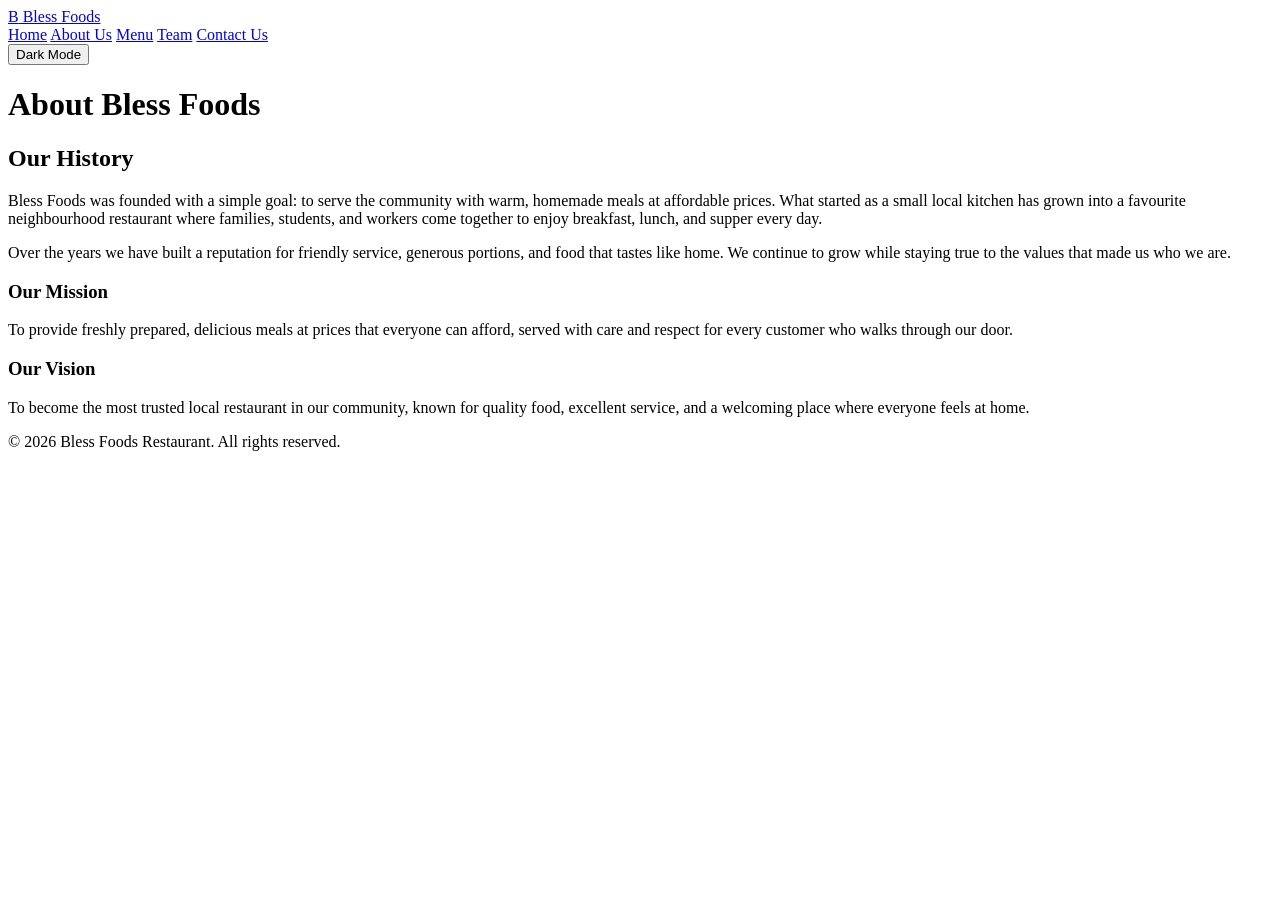
==== about.html @ e5810b9f "Add files via upload" ====
<!DOCTYPE html>
<html lang="en">
<head>
    <meta charset="UTF-8">
    <meta name="viewport" content="width=device-width, initial-scale=1.0">
    <title>BLESS FOODS - About Us</title>
    <link rel="stylesheet" href="css/styles.css">
</head>
<body>
    <nav class="navbar">
        <a href="index.html" class="logo">
            <span class="logo-icon">B</span>
            Bless Foods
        </a>
        <div class="nav-links">
            <a href="index.html">Home</a>
            <a href="about.html">About Us</a>
            <a href="menu.html">Menu</a>
            <a href="team.html">Team</a>
            <a href="contact.html">Contact Us</a>
        </div>
        <div class="nav-controls">
            <button type="button" id="darkModeToggle" class="btn-toggle" aria-label="Toggle dark mode">Dark Mode</button>
        </div>
    </nav>

    <div class="container">
        <h1 class="text-center fade-in">About Bless Foods</h1>

        <div class="card fade-in">
            <h2>Our History</h2>
            <p>Bless Foods was founded with a simple goal: to serve the community with warm, homemade meals at affordable prices. What started as a small local kitchen has grown into a favourite neighbourhood restaurant where families, students, and workers come together to enjoy breakfast, lunch, and supper every day.</p>
            <p>Over the years we have built a reputation for friendly service, generous portions, and food that tastes like home. We continue to grow while staying true to the values that made us who we are.</p>
        </div>

        <div class="mission-grid">
            <div class="fade-in">
                <h3>Our Mission</h3>
                <p>To provide freshly prepared, delicious meals at prices that everyone can afford, served with care and respect for every customer who walks through our door.</p>
            </div>
            <div class="fade-in">
                <h3>Our Vision</h3>
                <p>To become the most trusted local restaurant in our community, known for quality food, excellent service, and a welcoming place where everyone feels at home.</p>
            </div>
        </div>
    </div>

    <footer>
        <p>&copy; 2026 Bless Foods Restaurant. All rights reserved.</p>
    </footer>

    <script src="js/main.js"></script>
</body>
</html>
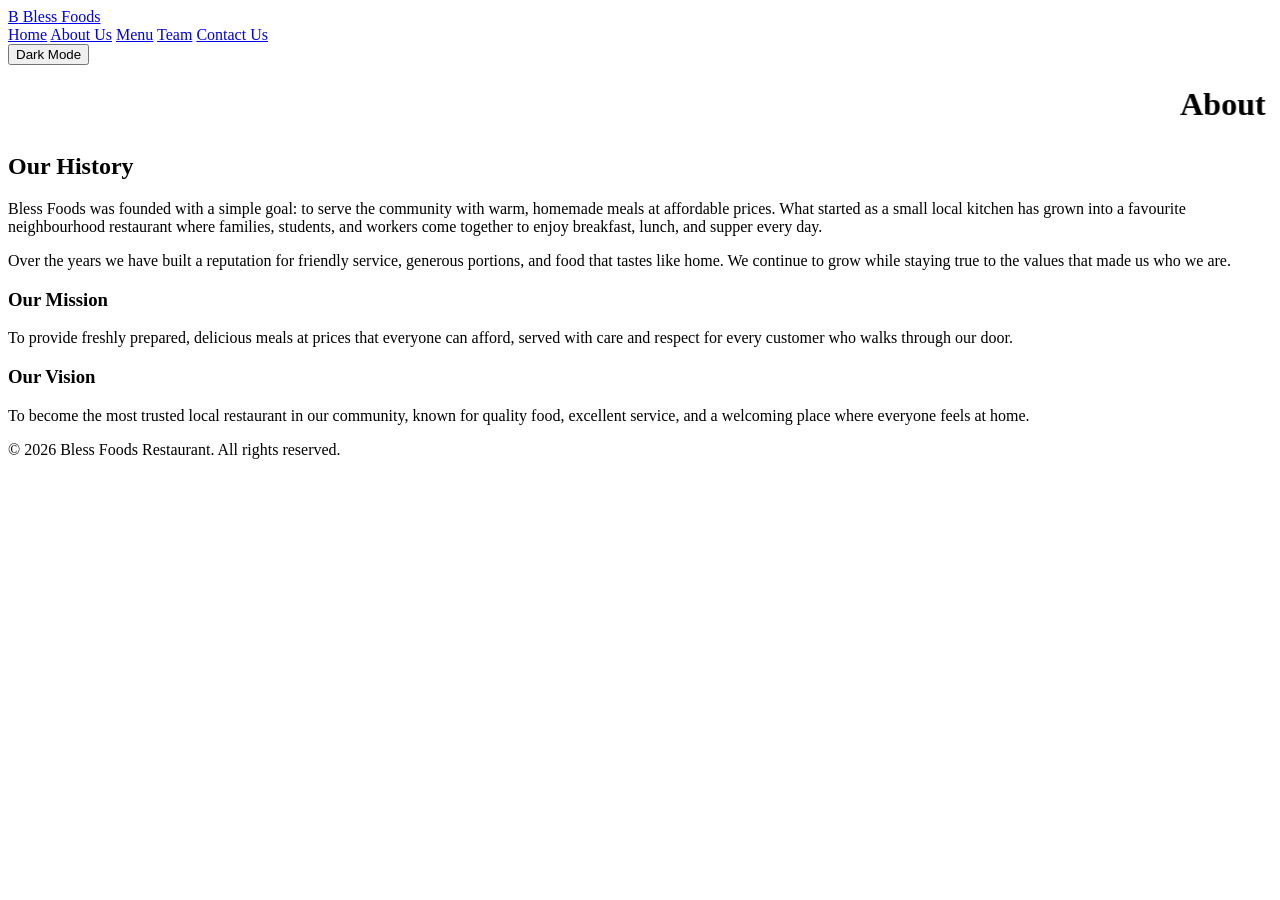
==== commit 93ec8c37: "Modify title and enhance About section with marquee Updated title and added marquee effect to the he" ====
--- a/about.html
+++ b/about.html
@@ -3,7 +3,7 @@
 <head>
     <meta charset="UTF-8">
     <meta name="viewport" content="width=device-width, initial-scale=1.0">
-    <title>BLESS FOODS - About Us</title>
+    <title>BLESS FOODS -About Us</title>
     <link rel="stylesheet" href="css/styles.css">
 </head>
 <body>
@@ -23,12 +23,11 @@
             <button type="button" id="darkModeToggle" class="btn-toggle" aria-label="Toggle dark mode">Dark Mode</button>
         </div>
     </nav>
-
     <div class="container">
-        <h1 class="text-center fade-in">About Bless Foods</h1>
+        <h1 class="text-center fade-in"><marquee>About Bless Foods</marquee></h1>
 
         <div class="card fade-in">
-            <h2>Our History</h2>
+            <h2><b >Our History</b></h2>
             <p>Bless Foods was founded with a simple goal: to serve the community with warm, homemade meals at affordable prices. What started as a small local kitchen has grown into a favourite neighbourhood restaurant where families, students, and workers come together to enjoy breakfast, lunch, and supper every day.</p>
             <p>Over the years we have built a reputation for friendly service, generous portions, and food that tastes like home. We continue to grow while staying true to the values that made us who we are.</p>
         </div>
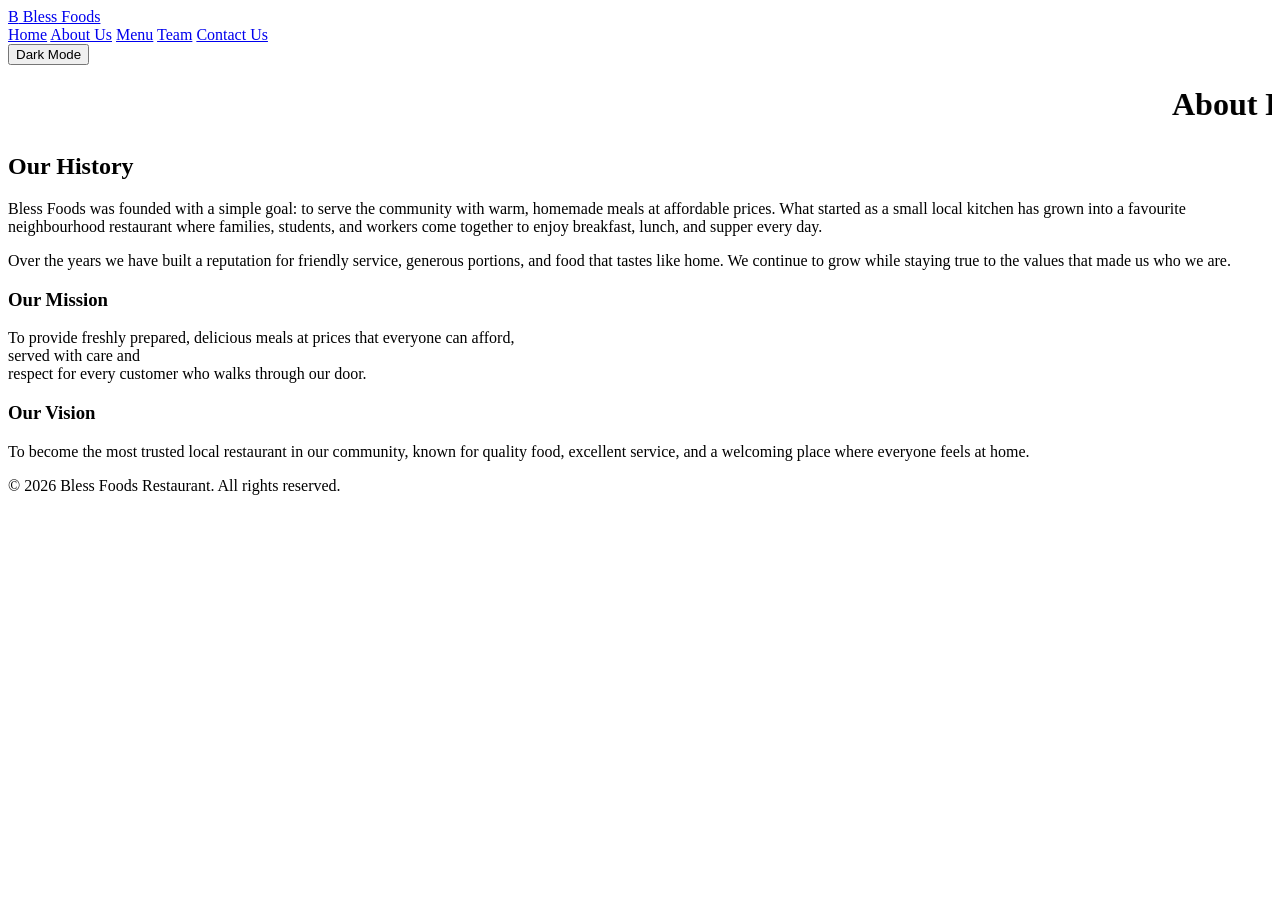
==== commit 55a876bd: "Refine mission statement and adjust footer layout Updated mission statement formatting and combined " ====
--- a/about.html
+++ b/about.html
@@ -34,8 +34,8 @@
 
         <div class="mission-grid">
             <div class="fade-in">
-                <h3>Our Mission</h3>
-                <p>To provide freshly prepared, delicious meals at prices that everyone can afford, served with care and respect for every customer who walks through our door.</p>
+                <h3><b>Our Mission</b></h3>
+                <p>To provide freshly prepared, delicious meals at prices that everyone can afford,<br> served with care and <br>respect for every customer who walks through our door.</p>
             </div>
             <div class="fade-in">
                 <h3>Our Vision</h3>
@@ -43,11 +43,8 @@
             </div>
         </div>
     </div>
-
     <footer>
         <p>&copy; 2026 Bless Foods Restaurant. All rights reserved.</p>
-    </footer>
-
-    <script src="js/main.js"></script>
+    </footer> <script src="js/main.js"></script>
 </body>
 </html>
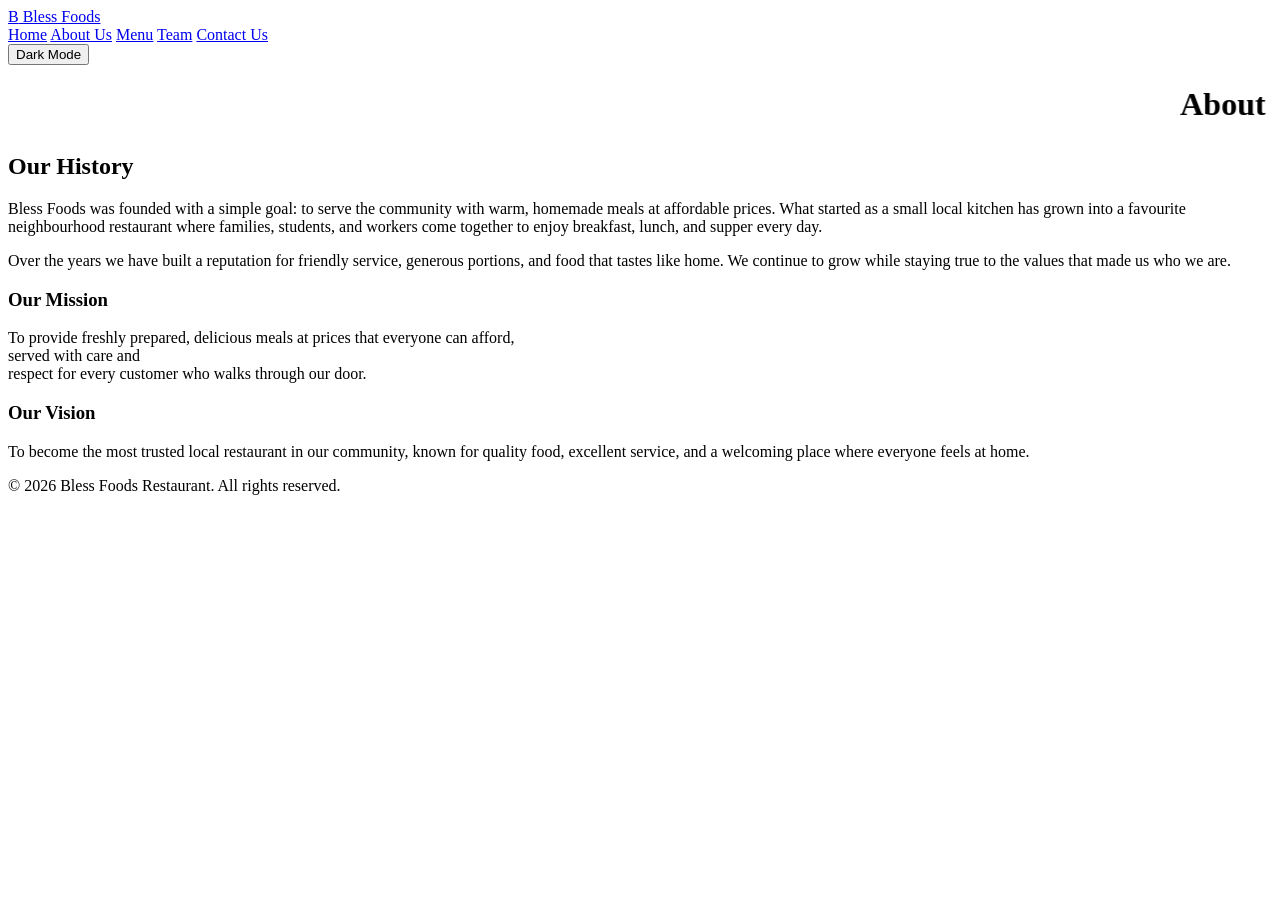
==== commit 4148b229: "Fix script source path in about.html" ====
--- a/about.html
+++ b/about.html
@@ -45,6 +45,6 @@
     </div>
     <footer>
         <p>&copy; 2026 Bless Foods Restaurant. All rights reserved.</p>
-    </footer> <script src="js/main.js"></script>
+    </footer> <script src="main.js"></script>
 </body>
 </html>
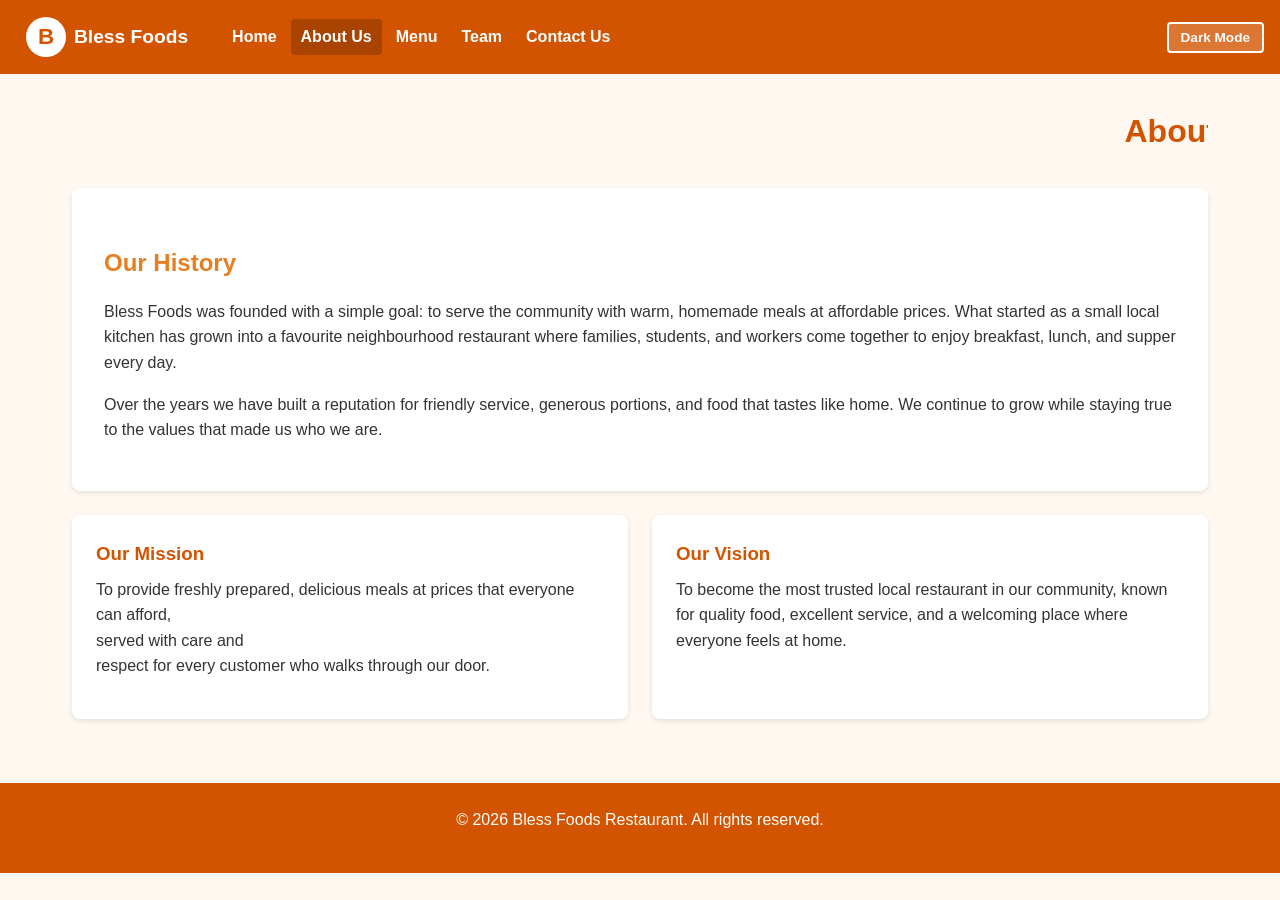
==== commit 5ac049e0: "Fix stylesheet link in about.html" ====
--- a/about.html
+++ b/about.html
@@ -4,7 +4,7 @@
     <meta charset="UTF-8">
     <meta name="viewport" content="width=device-width, initial-scale=1.0">
     <title>BLESS FOODS -About Us</title>
-    <link rel="stylesheet" href="css/styles.css">
+    <link rel="stylesheet" href="styles.css">
 </head>
 <body>
     <nav class="navbar">
--- a/styles.css
+++ b/styles.css
@@ -0,0 +1,554 @@
+* {
+    margin: 0;
+    padding: 0;
+    box-sizing: border-box;
+}
+
+:root {
+    --primary: #d35400;
+    --primary-dark: #a84300;
+    --accent: #e67e22;
+    --highlight: #f39c12;
+    --bg: #fff8f1;
+    --surface: #ffffff;
+    --text: #333333;
+    --text-muted: #666666;
+    --border: #eeeeee;
+    --hero-bg: #fef5e7;
+    --shadow: rgba(0, 0, 0, 0.1);
+}
+
+body.dark-mode {
+    --bg: #1a1a1a;
+    --surface: #2d2d2d;
+    --text: #f0f0f0;
+    --text-muted: #b0b0b0;
+    --border: #444444;
+    --hero-bg: #252525;
+    --shadow: rgba(0, 0, 0, 0.4);
+}
+
+body {
+    font-family: Arial, sans-serif;
+    line-height: 1.6;
+    color: var(--text);
+    background-color: var(--bg);
+    transition: background-color 0.3s, color 0.3s;
+}
+
+.navbar {
+    background-color: var(--primary);
+    padding: 0.75rem 1rem;
+    display: flex;
+    flex-wrap: wrap;
+    align-items: center;
+    justify-content: center;
+    gap: 0.5rem;
+    position: sticky;
+    top: 0;
+    z-index: 100;
+}
+
+.logo {
+    display: flex;
+    align-items: center;
+    gap: 0.5rem;
+    color: white;
+    text-decoration: none;
+    font-weight: bold;
+    font-size: 1.2rem;
+    margin-right: 1rem;
+}
+
+.logo-icon {
+    width: 40px;
+    height: 40px;
+    background: white;
+    color: var(--primary);
+    border-radius: 50%;
+    display: flex;
+    align-items: center;
+    justify-content: center;
+    font-size: 1.4rem;
+}
+
+.nav-links {
+    display: flex;
+    flex-wrap: wrap;
+    justify-content: center;
+    gap: 0.25rem;
+}
+
+.navbar a {
+    color: white;
+    text-decoration: none;
+    font-weight: bold;
+    padding: 5px 10px;
+    border-radius: 4px;
+    transition: background-color 0.3s;
+}
+
+.navbar a:hover,
+.navbar a.active {
+    background-color: var(--primary-dark);
+}
+
+.nav-controls {
+    display: flex;
+    align-items: center;
+    gap: 0.5rem;
+    margin-left: auto;
+}
+
+.btn-toggle {
+    background: rgba(255, 255, 255, 0.2);
+    border: 2px solid white;
+    color: white;
+    padding: 6px 12px;
+    border-radius: 4px;
+    cursor: pointer;
+    font-weight: bold;
+    font-size: 0.85rem;
+    transition: background-color 0.3s;
+}
+
+.btn-toggle:hover {
+    background: rgba(255, 255, 255, 0.35);
+}
+
+.container {
+    max-width: 1200px;
+    margin: 0 auto;
+    padding: 2rem;
+}
+
+h1 {
+    color: var(--primary);
+    margin-bottom: 1rem;
+}
+
+h2 {
+    color: var(--accent);
+    margin: 1.5rem 0 1rem;
+}
+
+p {
+    margin-bottom: 1rem;
+}
+
+.hero {
+    text-align: center;
+    padding: 2rem 1rem;
+    background-color: var(--hero-bg);
+    border-radius: 8px;
+    margin-bottom: 2rem;
+}
+
+.about-section,
+.card,
+.menu-category,
+.contact-info,
+.team-card,
+.mission-grid > div {
+    background-color: var(--surface);
+    padding: 2rem;
+    border-radius: 8px;
+    box-shadow: 0 2px 5px var(--shadow);
+    transition: background-color 0.3s;
+}
+
+.carousel {
+    position: relative;
+    max-width: 900px;
+    margin: 0 auto 2rem;
+    overflow: hidden;
+    border-radius: 8px;
+    box-shadow: 0 4px 12px var(--shadow);
+}
+
+.carousel-inner {
+    display: flex;
+    transition: transform 0.5s ease-in-out;
+}
+
+.carousel-slide {
+    min-width: 100%;
+    height: 280px;
+    display: flex;
+    flex-direction: column;
+    align-items: center;
+    justify-content: center;
+    text-align: center;
+    padding: 2rem;
+    color: white;
+}
+
+.carousel-slide:nth-child(1) { background: linear-gradient(135deg, #d35400, #e67e22); }
+.carousel-slide:nth-child(2) { background: linear-gradient(135deg, #c0392b, #e74c3c); }
+.carousel-slide:nth-child(3) { background: linear-gradient(135deg, #27ae60, #2ecc71); }
+
+.carousel-slide h2 {
+    color: white;
+    font-size: 1.8rem;
+    margin-bottom: 0.5rem;
+}
+
+.carousel-slide p {
+    font-size: 1.1rem;
+    max-width: 500px;
+}
+
+.carousel-btn {
+    position: absolute;
+    top: 50%;
+    transform: translateY(-50%);
+    background: rgba(0, 0, 0, 0.4);
+    color: white;
+    border: none;
+    padding: 12px 16px;
+    cursor: pointer;
+    font-size: 1.2rem;
+    border-radius: 4px;
+    transition: background 0.3s;
+}
+
+.carousel-btn:hover {
+    background: rgba(0, 0, 0, 0.6);
+}
+
+.carousel-btn.prev { left: 10px; }
+.carousel-btn.next { right: 10px; }
+
+.carousel-dots {
+    display: flex;
+    justify-content: center;
+    gap: 8px;
+    margin-top: 1rem;
+}
+
+.carousel-dot {
+    width: 12px;
+    height: 12px;
+    border-radius: 50%;
+    background: #ccc;
+    border: none;
+    cursor: pointer;
+    transition: background 0.3s;
+}
+
+.carousel-dot.active {
+    background: var(--primary);
+}
+
+.mission-grid {
+    display: grid;
+    grid-template-columns: repeat(auto-fit, minmax(250px, 1fr));
+    gap: 1.5rem;
+    margin-top: 1.5rem;
+}
+
+.mission-grid > div {
+    padding: 1.5rem;
+}
+
+.mission-grid h3 {
+    color: var(--primary);
+    margin-bottom: 0.5rem;
+}
+
+.menu-toolbar {
+    display: flex;
+    flex-wrap: wrap;
+    gap: 1rem;
+    margin-bottom: 2rem;
+    align-items: center;
+}
+
+.menu-toolbar input {
+    flex: 1;
+    min-width: 200px;
+    padding: 10px 14px;
+    border: 2px solid var(--border);
+    border-radius: 6px;
+    font-size: 1rem;
+    background: var(--surface);
+    color: var(--text);
+}
+
+.menu-category {
+    padding: 0;
+    margin-bottom: 1.5rem;
+    overflow: hidden;
+}
+
+.accordion-header {
+    width: 100%;
+    display: flex;
+    justify-content: space-between;
+    align-items: center;
+    padding: 1rem 1.5rem;
+    background: var(--hero-bg);
+    border: none;
+    cursor: pointer;
+    font-size: 1.2rem;
+    font-weight: bold;
+    color: var(--accent);
+    text-align: left;
+    transition: background 0.3s;
+}
+
+.accordion-header:hover {
+    background: var(--border);
+}
+
+.accordion-icon {
+    font-size: 1.4rem;
+    transition: transform 0.3s;
+}
+
+.accordion-header.active .accordion-icon {
+    transform: rotate(180deg);
+}
+
+.accordion-content {
+    max-height: 0;
+    overflow: hidden;
+    transition: max-height 0.4s ease;
+    padding: 0 1.5rem;
+}
+
+.accordion-content.open {
+    padding: 1rem 1.5rem 1.5rem;
+}
+
+.menu-item {
+    display: flex;
+    justify-content: space-between;
+    flex-wrap: wrap;
+    margin-bottom: 0.8rem;
+    padding-bottom: 0.8rem;
+    border-bottom: 1px dashed var(--border);
+}
+
+.menu-item.hidden {
+    display: none;
+}
+
+.item-name {
+    font-weight: bold;
+}
+
+.item-price {
+    color: var(--primary);
+    font-weight: bold;
+}
+
+.item-description {
+    font-size: 0.9rem;
+    color: var(--text-muted);
+    margin-top: 0.2rem;
+    width: 100%;
+}
+
+.no-results {
+    text-align: center;
+    padding: 2rem;
+    color: var(--text-muted);
+    display: none;
+}
+
+.no-results.visible {
+    display: block;
+}
+
+.contact-form {
+    max-width: 600px;
+    margin: 0 auto 2rem;
+}
+
+.form-group {
+    margin-bottom: 1rem;
+}
+
+.form-group label {
+    display: block;
+    margin-bottom: 0.4rem;
+    font-weight: bold;
+}
+
+.form-group input,
+.form-group textarea,
+.form-group select {
+    width: 100%;
+    padding: 10px;
+    border: 2px solid var(--border);
+    border-radius: 6px;
+    font-size: 1rem;
+    background: var(--surface);
+    color: var(--text);
+}
+
+.form-group input.error,
+.form-group textarea.error {
+    border-color: #e74c3c;
+}
+
+.error-msg {
+    color: #e74c3c;
+    font-size: 0.85rem;
+    margin-top: 0.25rem;
+    display: none;
+}
+
+.error-msg.visible {
+    display: block;
+}
+
+.btn-submit {
+    background: var(--primary);
+    color: white;
+    border: none;
+    padding: 12px 24px;
+    font-size: 1rem;
+    font-weight: bold;
+    border-radius: 6px;
+    cursor: pointer;
+    transition: background 0.3s;
+}
+
+.btn-submit:hover {
+    background: var(--primary-dark);
+}
+
+.form-success {
+    display: none;
+    background: #d5f5e3;
+    color: #1e8449;
+    padding: 1rem;
+    border-radius: 6px;
+    margin-top: 1rem;
+    text-align: center;
+}
+
+body.dark-mode .form-success {
+    background: #1e5631;
+    color: #abebc6;
+}
+
+.form-success.visible {
+    display: block;
+}
+
+.contact-info {
+    max-width: 600px;
+    margin: 0 auto;
+}
+
+.contact-list {
+    list-style-type: none;
+}
+
+.contact-list li {
+    padding: 0.8rem 0;
+    border-bottom: 1px solid var(--border);
+}
+
+.social-links {
+    display: flex;
+    justify-content: center;
+    gap: 1rem;
+    margin-top: 1.5rem;
+    flex-wrap: wrap;
+}
+
+.social-links a {
+    display: inline-flex;
+    align-items: center;
+    gap: 0.4rem;
+    padding: 8px 16px;
+    background: var(--primary);
+    color: white;
+    text-decoration: none;
+    border-radius: 6px;
+    font-weight: bold;
+    transition: background 0.3s;
+}
+
+.social-links a:hover {
+    background: var(--primary-dark);
+}
+
+.team-grid {
+    display: grid;
+    grid-template-columns: repeat(auto-fit, minmax(220px, 1fr));
+    gap: 1.5rem;
+    margin-top: 2rem;
+}
+
+.team-card {
+    text-align: center;
+    padding: 1.5rem;
+}
+
+.team-photo {
+    width: 120px;
+    height: 120px;
+    border-radius: 50%;
+    margin: 0 auto 1rem;
+    display: flex;
+    align-items: center;
+    justify-content: center;
+    font-size: 2.5rem;
+    color: white;
+    font-weight: bold;
+}
+
+.team-card:nth-child(1) .team-photo { background: #d35400; }
+.team-card:nth-child(2) .team-photo { background: #e67e22; }
+.team-card:nth-child(3) .team-photo { background: #c0392b; }
+.team-card:nth-child(4) .team-photo { background: #27ae60; }
+
+.team-role {
+    color: var(--accent);
+    font-weight: bold;
+    margin-bottom: 0.5rem;
+}
+
+.fade-in {
+    opacity: 0;
+    transform: translateY(20px);
+    transition: opacity 0.6s ease, transform 0.6s ease;
+}
+
+.fade-in.visible {
+    opacity: 1;
+    transform: translateY(0);
+}
+
+footer {
+    text-align: center;
+    padding: 1.5rem;
+    background: var(--primary);
+    color: white;
+    margin-top: 2rem;
+}
+
+footer a {
+    color: white;
+}
+
+.text-center {
+    text-align: center;
+}
+
+@media (max-width: 600px) {
+    .nav-controls {
+        margin-left: 0;
+        width: 100%;
+        justify-content: center;
+    }
+
+    .carousel-slide {
+        height: 220px;
+    }
+}
